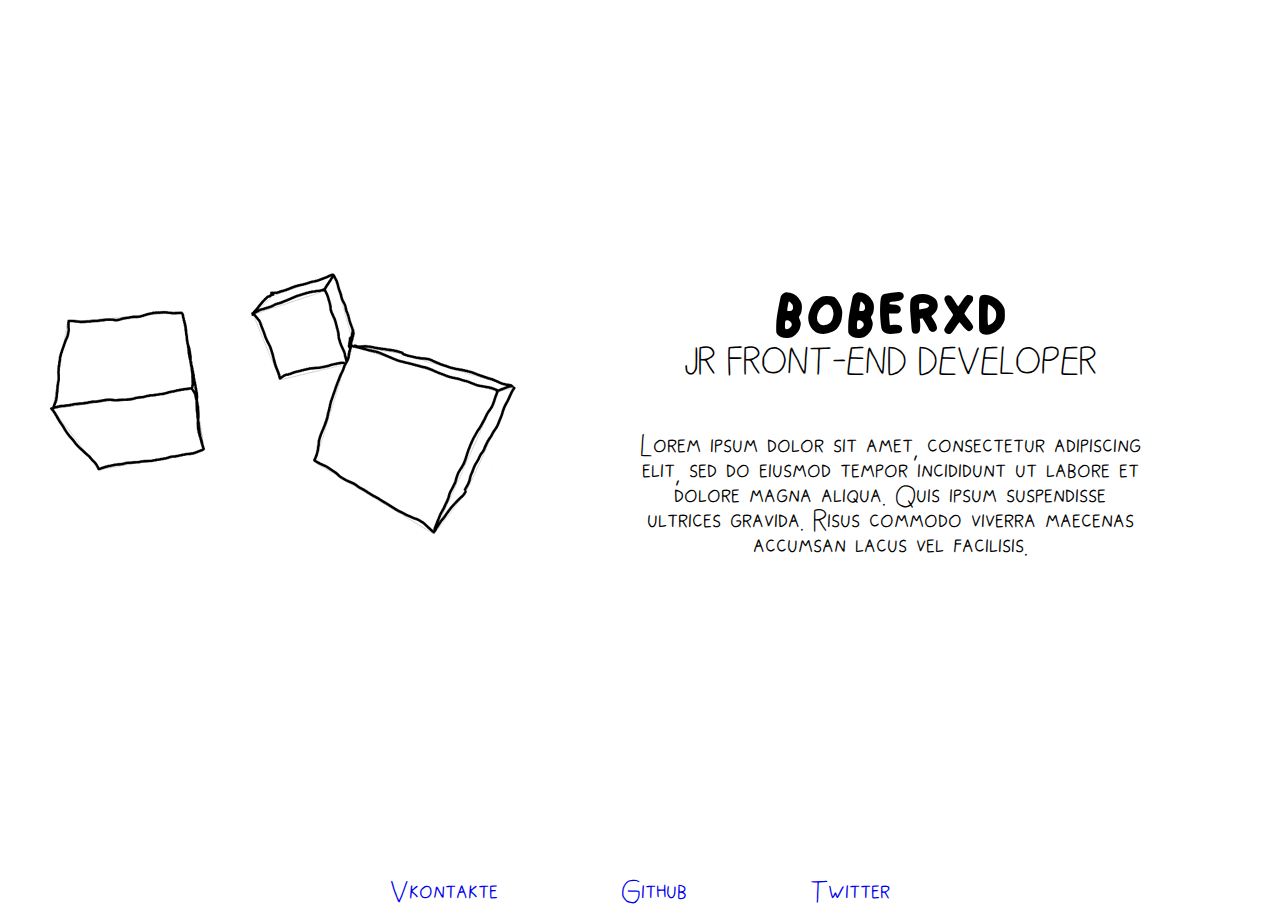
==== index.html @ 7574500a "Add files via upload" ====
<!DOCTYPE Html>
<html lang="ru"> 
	<head>
		<title>HTML-тэги</title>
		<meta http-equiv="Content type" content="text/html; charset=UTF-8" />
		<link rel="stylesheet" href="css/style.css">
	</head>
		<body>
				<div class="wrapper">
					<div class="main-block">
						<div class="main-block__gif">
							<img src="gif/giphy.gif" alt="">
						</div>
						<div class="main-block__info">
							<div class="main-block__title">boberxd</div>
							<div class="main-block__p">JR FRONT-END DEVELOPER</div>
							<div class="main-block__text">Lorem ipsum dolor sit amet, consectetur adipiscing elit, sed do eiusmod tempor incididunt ut labore et dolore magna aliqua. Quis ipsum suspendisse ultrices gravida. Risus commodo viverra maecenas accumsan lacus vel facilisis. </div>
						</div>
					</div>

					<div class="footer">
						<div class="footer-row">
								<div class="footer-row__link">
									<a href="https://vk.com/boberxd">Vkontakte</a>
								</div>
								<div class="footer-row__link">
									<a href="https://github.com/boberxd">Github</a>
								</div>
								<div class="footer-row__link">
									<a href="https://twitter.com">Twitter</a>
								</div>
						</div>
					</div>

				</div>
		</body> 
	</html>
---- css/style.css ----
/*Обнуление*/
*{padding: 0;margin: 0;border: 0;}
*,*:before,*:after{-moz-box-sizing: border-box;-webkit-box-sizing: border-box;box-sizing: border-box;}
:focus,:active{outline: none;}
a:focus,a:active{outline: none;}
nav,footer,header,aside{display: block;}
html,body{height:100%;width:100%;font-size:100%;line-height:1;font-size:14px;-ms-text-size-adjust:100%;-moz-text-size-adjust:100%;-webkit-text-size-adjust:100%;}
input,button,textarea{font-family:inherit;}
input::-ms-clear{display: none;}
button{cursor: pointer;}
button::-moz-focus-inner{padding:0;border:0;}
a,a:visited{text-decoration: none;}
a:hover{text-decoration: none;}
ul li{list-style: none;}
img{vertical-align: top;}
h1,h2,h3,h4,h5,h6{font-size:inherit;font-weight: inherit;}
/*--------------------*/

.wrapper {
	max-width: 1213px;
	margin: 0 auto;
}

.main-block {
	display: flex;

  	justify-content: space-between;
  	padding: 150px 0;
}

.main-block__info {
	margin: 0 100px;
	text-align: center;
	padding: 150px 0 0 0;
}

.main-block__title {
	font-size: 72px;
	font-weight: bold;
	line-height: 25px;
	font-family: 'kosko_boldbold';
}

.main-block__p {
    font-family: 'kosko_regularregular';
	font-size: 30px;
	line-height: 25px;
	text-transform: uppercase;
	padding-top: 24px;
}


.main-block__text {
    font-family: 'kosko_regularregular';
	font-size: 24px;
	line-height: 25px;
	padding-top: 60px;
	max-width: 513px;
}

.footer {
	max-width: 500px;
	margin: 0 auto;
	padding-top: 80px;
}

.footer-row {
	display: flex;
	justify-content: space-between;
}

.footer-row__link a:visited {
	color: #000;
}

.footer-row__link {
	transition: 0.5s;
	color: #ccc;
	font-family: "kosko_regularregular";
	font-size: 24px;
	font-weight: 400;
	line-height: 25px;
}
.footer-row__link:hover {
	font-size: 28px;
}







@font-face {
    font-family: 'kosko_regularregular';
    src: url('../fonts/koskoregular-regular.woff2') format('woff2'),
         url('../fonts/koskoregular-regular.woff') format('woff');
    font-weight: normal;
    font-style: normal;
}


@font-face {
    font-family: 'kosko_boldbold';
    src: url('../fonts/koskobold-bold.woff2') format('woff2'),
         url('../fonts/koskobold-bold.woff') format('woff');
    font-weight: normal;
    font-style: normal;
}
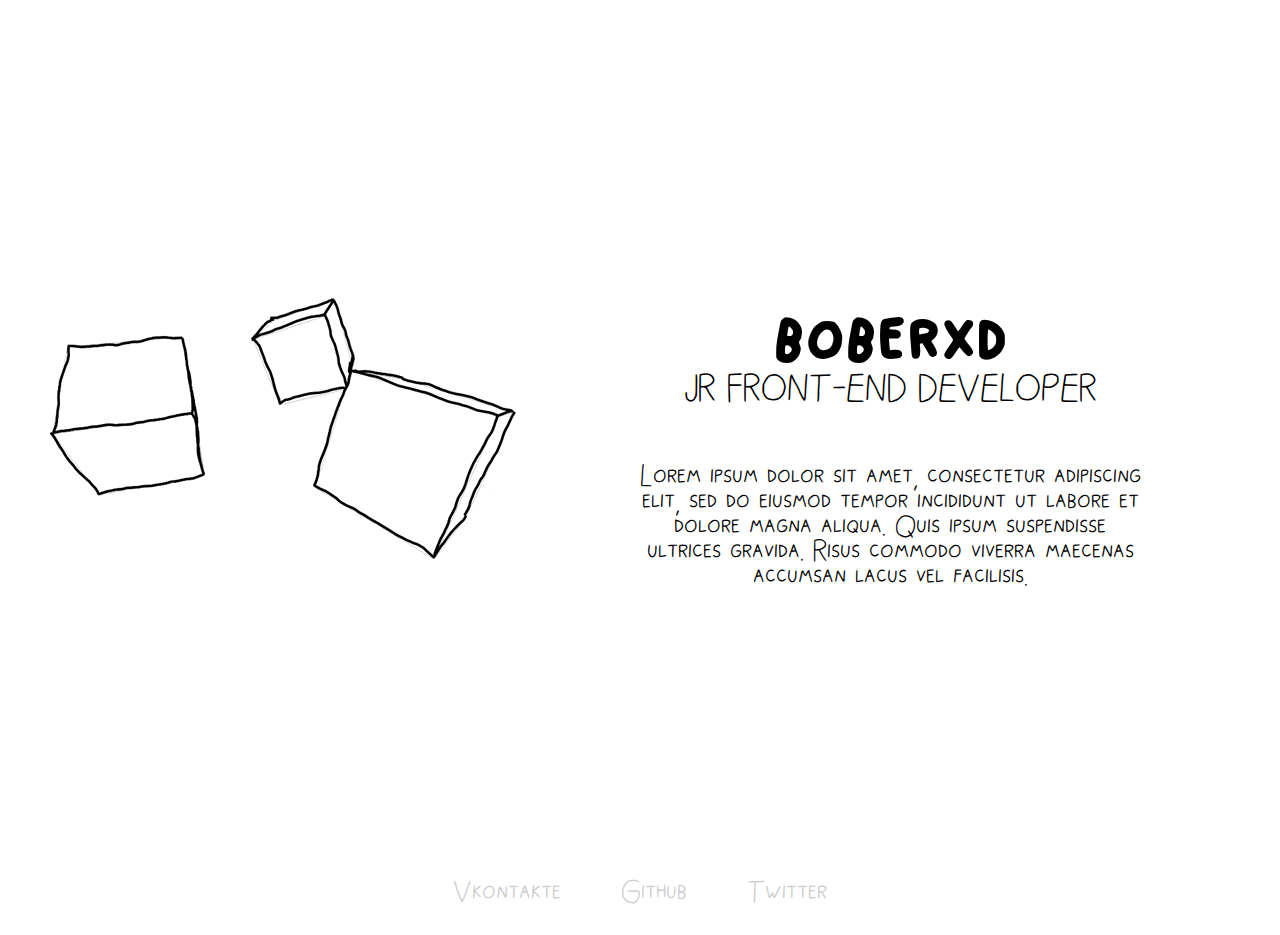
==== commit 28abf355: "Add files via upload" ====
--- a/index.html
+++ b/index.html
@@ -18,6 +18,8 @@
 						</div>
 					</div>
 
+						<div class="btn"><a href="lian.html" class="navbar__item">Site 2</a></div>
+
 					<div class="footer">
 						<div class="footer-row">
 								<div class="footer-row__link">
--- a/css/style.css
+++ b/css/style.css
@@ -19,13 +19,15 @@
 .wrapper {
 	max-width: 1213px;
 	margin: 0 auto;
+	display: flex;
+	flex-direction: column;
 }
 
 .main-block {
 	display: flex;
-
-  	justify-content: space-between;
-  	padding: 150px 0;
+  	justify-content: center;
+  	flex-wrap: wrap;
+  	padding: 175px 0;
 }
 
 .main-block__info {
@@ -44,7 +46,7 @@
 .main-block__p {
     font-family: 'kosko_regularregular';
 	font-size: 30px;
-	line-height: 25px;
+	line-height: 30px;
 	text-transform: uppercase;
 	padding-top: 24px;
 }
@@ -61,7 +63,7 @@
 .footer {
 	max-width: 500px;
 	margin: 0 auto;
-	padding-top: 80px;
+	padding-top: 30px;
 }
 
 .footer-row {
@@ -69,8 +71,13 @@
 	justify-content: space-between;
 }
 
+.footer-row__link a {
+	color: #ccc;
+}
+
+
 .footer-row__link a:visited {
-	color: #000;
+	color: #ccc;
 }
 
 .footer-row__link {
@@ -80,15 +87,11 @@
 	font-size: 24px;
 	font-weight: 400;
 	line-height: 25px;
+	padding: 0 30px 30px 30px;
 }
-.footer-row__link:hover {
-	font-size: 28px;
+.footer-row__link a:hover {
+	color: #000;
 }
-
-
-
-
-
 
 
 @font-face {
@@ -106,4 +109,8 @@
          url('../fonts/koskobold-bold.woff') format('woff');
     font-weight: normal;
     font-style: normal;
+}
+
+.btn {
+	display: none;
 }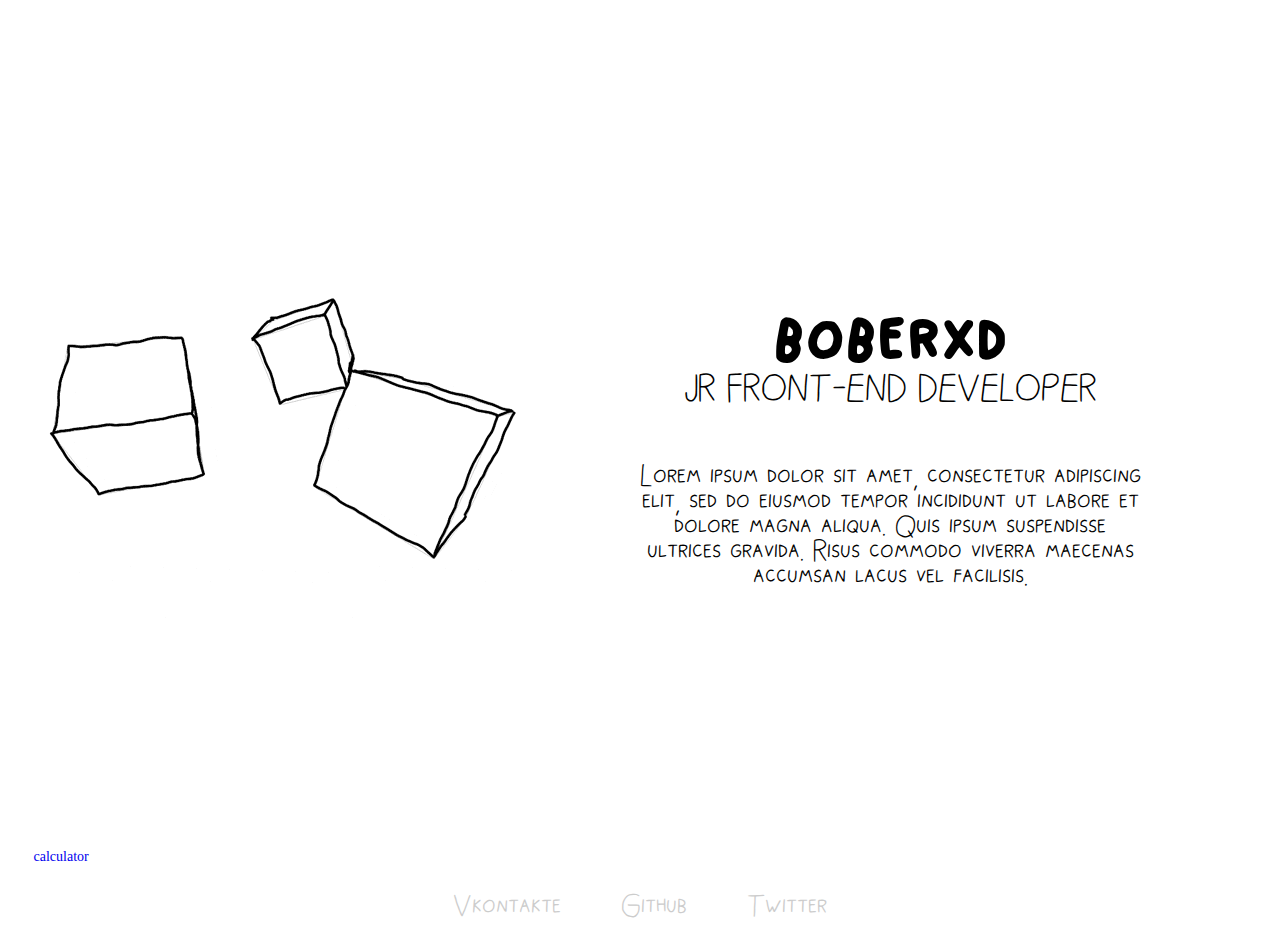
==== commit 014b886f: "Add files via upload" ====
--- a/index.html
+++ b/index.html
@@ -18,8 +18,11 @@
 						</div>
 					</div>
 
-						<div class="btn"><a href="lian.html" class="navbar__item">Site 2</a></div>
-
+					<div class="btn"><a href="lian.html" class="navbar__item">Site 2</a></div>
+					<div class="btn"><a href="misocial.html" class="navbar__item">Site 3</a></div>
+					<div class="btn"><a href="calc.html" class="navbar__item">Calc</a></div>
+					<a href="calc.html">calculator</a>
+					
 					<div class="footer">
 						<div class="footer-row">
 								<div class="footer-row__link">
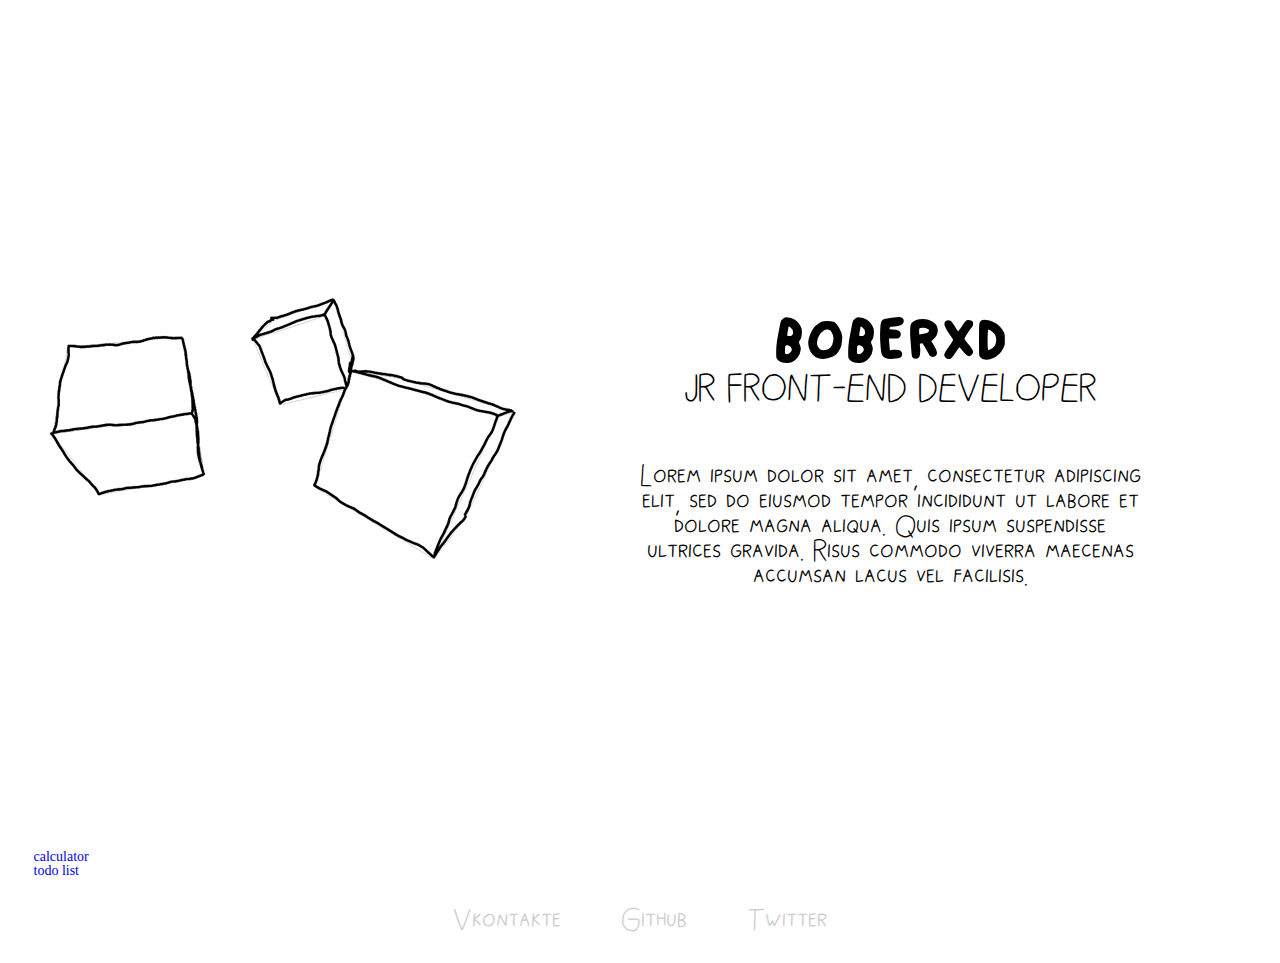
==== commit 4d5c6d66: "Add files via upload" ====
--- a/index.html
+++ b/index.html
@@ -22,6 +22,7 @@
 					<div class="btn"><a href="misocial.html" class="navbar__item">Site 3</a></div>
 					<div class="btn"><a href="calc.html" class="navbar__item">Calc</a></div>
 					<a href="calc.html">calculator</a>
+					<a href="todo.html">todo list</a>
 					
 					<div class="footer">
 						<div class="footer-row">
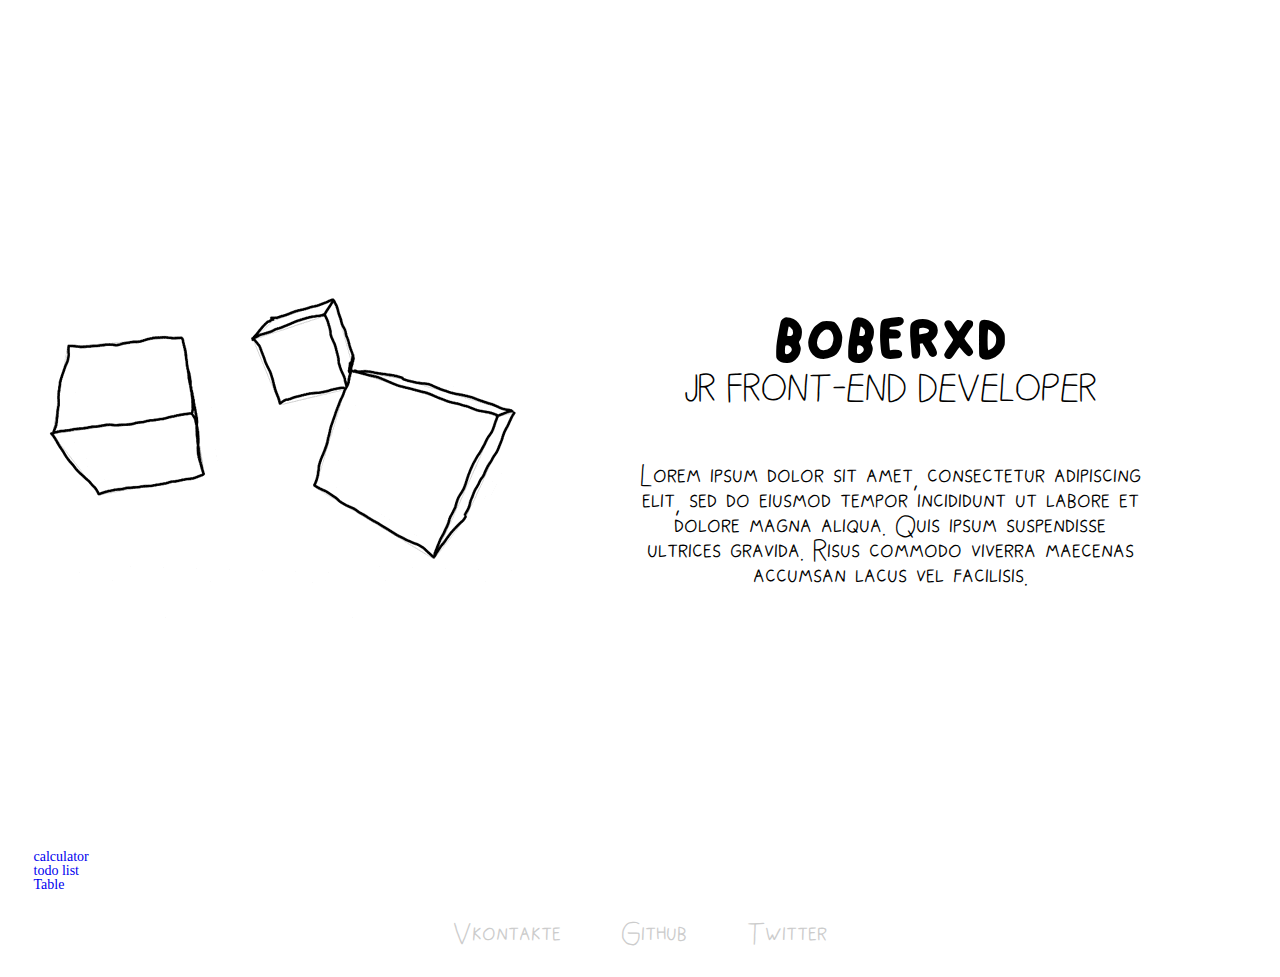
==== commit a2a4a22e: "Add files via upload" ====
--- a/index.html
+++ b/index.html
@@ -21,8 +21,10 @@
 					<div class="btn"><a href="lian.html" class="navbar__item">Site 2</a></div>
 					<div class="btn"><a href="misocial.html" class="navbar__item">Site 3</a></div>
 					<div class="btn"><a href="calc.html" class="navbar__item">Calc</a></div>
+					<div class="btn"><a href="table.html" class="navbar__item">Calc</a></div>
 					<a href="calc.html">calculator</a>
 					<a href="todo.html">todo list</a>
+					<a href="table.html">Table</a>
 					
 					<div class="footer">
 						<div class="footer-row">
